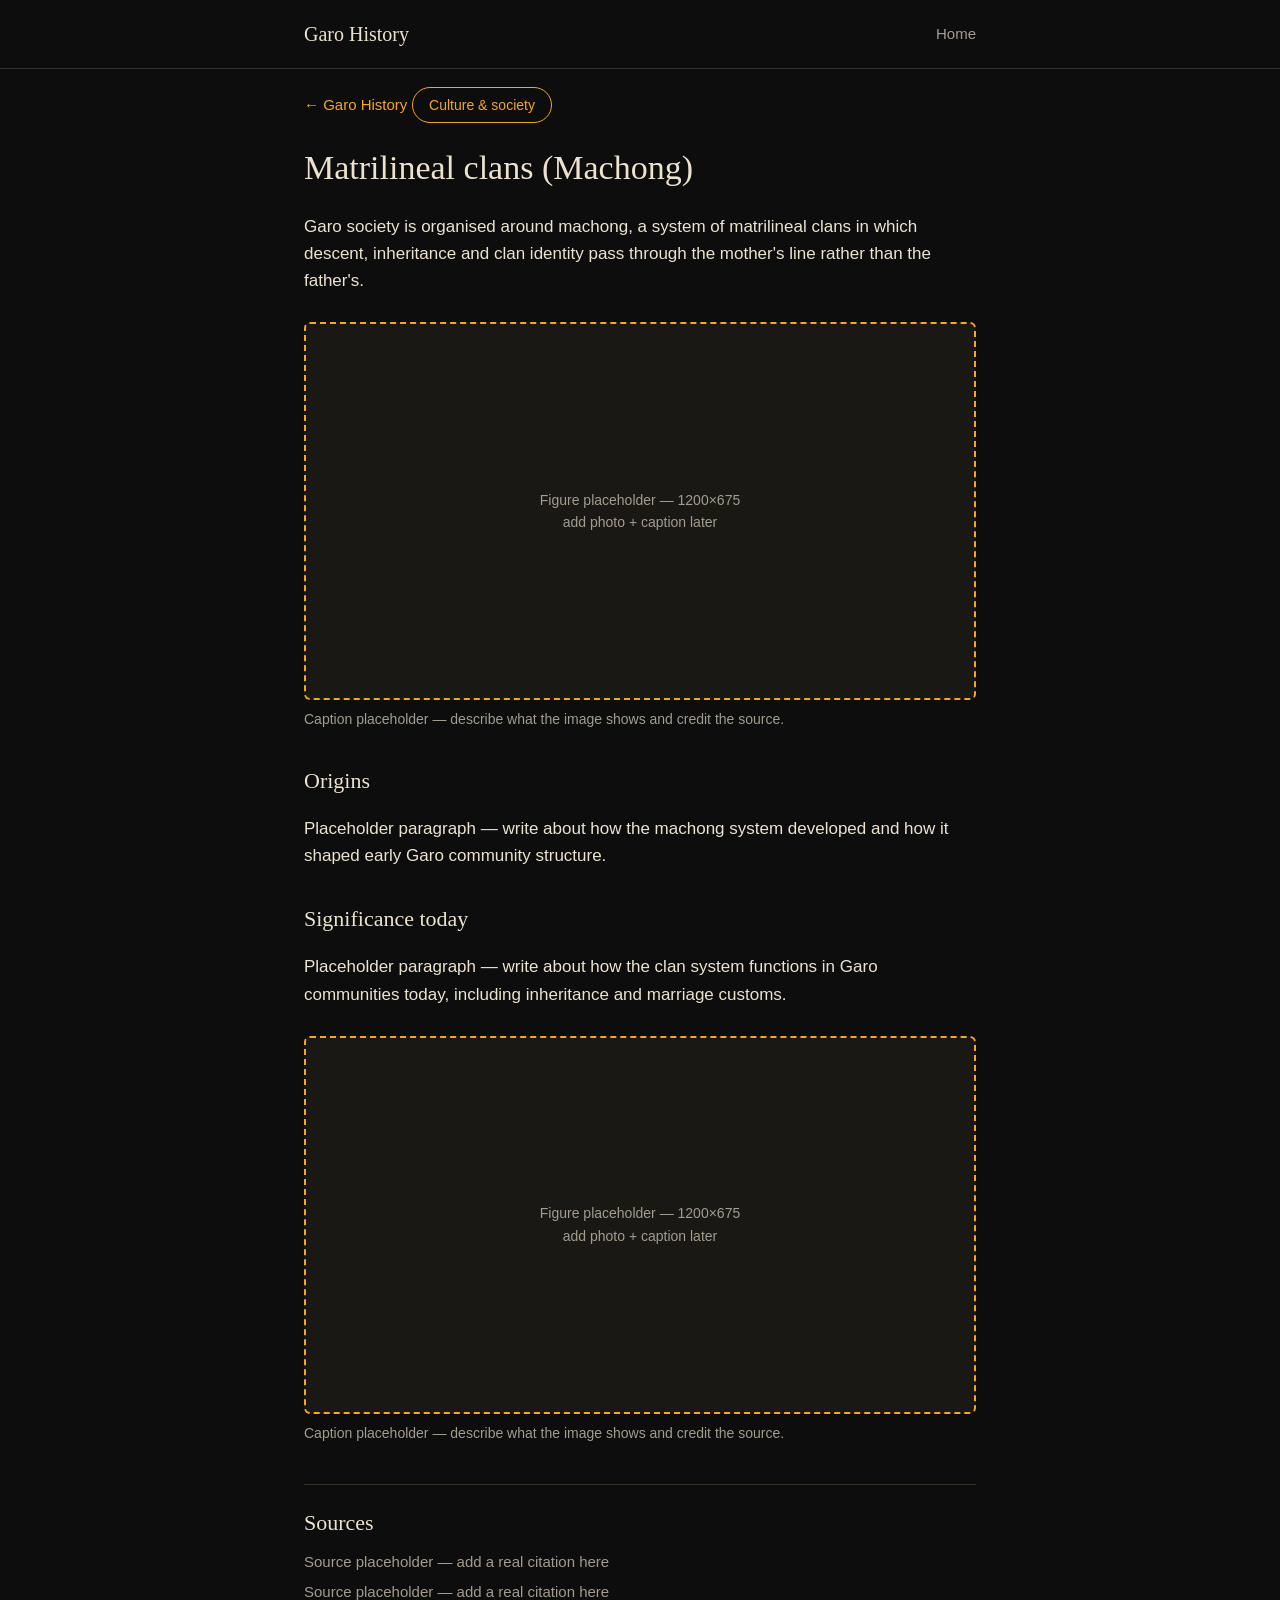
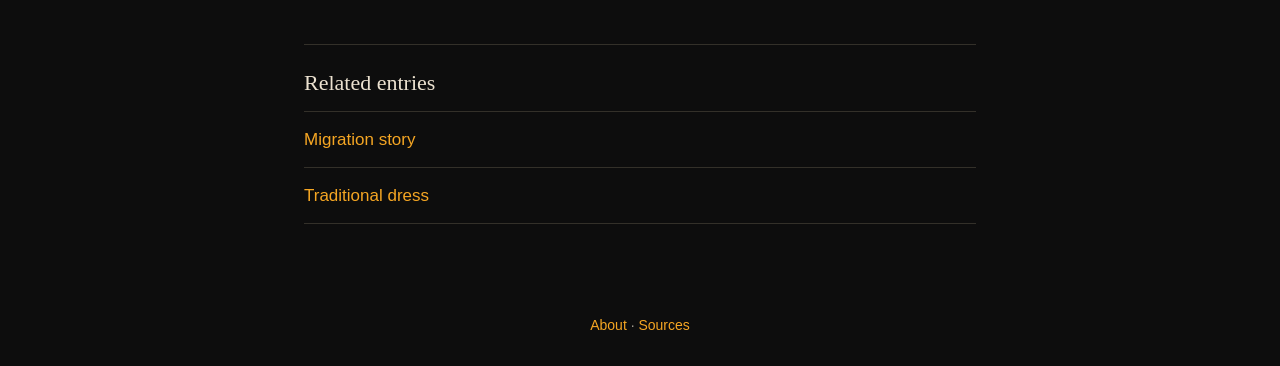
==== matrilineal-clans.html @ fbadb8e1 "Initial Commit : The Garos Project Boilerplate" ====
<!DOCTYPE html>
<html lang="en">
<head>
  <meta charset="UTF-8">
  <meta name="viewport" content="width=device-width, initial-scale=1.0">
  <title>Matrilineal clans (Machong) — Garo History</title>
  <meta name="description" content="How Garo society is organised through the mother's line, and what the machong clan system means today.">
  <link rel="stylesheet" href="/assets/css/style.css">
</head>
<body>

  <div id="site-header"></div>

  <main class="wrap">

    <a class="back-link" href="/index.html">← Garo History</a>

    <div class="meta-box">Culture &amp; society</div>

    <h1>Matrilineal clans (Machong)</h1>

    <p>
      Garo society is organised around machong, a system of matrilineal clans
      in which descent, inheritance and clan identity pass through the mother's
      line rather than the father's.
    </p>

    <figure>
      <div class="figure-placeholder">
        Figure placeholder — 1200×675<br>add photo + caption later
      </div>
      <figcaption>Caption placeholder — describe what the image shows and credit the source.</figcaption>
    </figure>

    <h2>Origins</h2>
    <p>
      Placeholder paragraph — write about how the machong system developed
      and how it shaped early Garo community structure.
    </p>

    <h2>Significance today</h2>
    <p>
      Placeholder paragraph — write about how the clan system functions in
      Garo communities today, including inheritance and marriage customs.
    </p>

    <figure>
      <div class="figure-placeholder">
        Figure placeholder — 1200×675<br>add photo + caption later
      </div>
      <figcaption>Caption placeholder — describe what the image shows and credit the source.</figcaption>
    </figure>

    <div class="section-block">
      <h2>Sources</h2>
      <ul class="sources-list">
        <li>Source placeholder — add a real citation here</li>
        <li>Source placeholder — add a real citation here</li>
      </ul>
    </div>

    <div class="section-block">
      <h2>Related entries</h2>
      <ul class="related-list">
        <li><a href="/migration-story.html">Migration story</a></li>
        <li><a href="/traditional-dress.html">Traditional dress</a></li>
      </ul>
    </div>

  </main>

  <div id="site-footer"></div>

  <script src="/assets/js/include.js"></script>
</body>
</html>
---- assets/css/style.css ----
/* ============================================
   Color & type tokens — change the site's whole
   look by editing this block only.
   ============================================ */
:root {
  --color-bg: #0d0d0d;
  --color-bg-alt: #1a1815;
  --color-text: #ece2d0;
  --color-muted: #a39c8f;
  --color-border: #333029;

  --color-accent: #f5a623;       /* orange — links, dates, primary accent */
  --color-accent-dark: #ffc266;  /* lighter orange for hover on dark bg */
  --color-highlight: #f5a623;    /* borders, tags, emphasis */
  --color-highlight-bg: transparent; /* meta-box stays outline-style, no fill */

  --font-heading: Georgia, 'Times New Roman', serif;
  --font-body: -apple-system, BlinkMacSystemFont, 'Segoe UI', Helvetica, Arial, sans-serif;

  --max-width: 720px;
}

* { box-sizing: border-box; }

body {
  margin: 0;
  background: var(--color-bg);
  color: var(--color-text);
  font-family: var(--font-body);
  font-size: 17px;
  line-height: 1.6;
}

a {
  color: var(--color-accent);
  text-decoration: none;
  font-weight: 500;
}
a:hover {
  color: var(--color-accent-dark);
}

.wrap {
  max-width: var(--max-width);
  margin: 0 auto;
  padding: 0 24px;
}

/* ---------- Header (injected by include.js) ---------- */
.site-header {
  border-bottom: 1px solid var(--color-border);
  padding: 18px 0;
}
.site-header .wrap {
  display: flex;
  justify-content: space-between;
  align-items: center;
}
.site-header .site-name {
  font-family: var(--font-heading);
  font-size: 20px;
  font-weight: normal;
  color: var(--color-text);
}
.site-header nav a {
  margin-left: 20px;
  color: var(--color-muted);
  font-size: 15px;
  text-decoration: none;
  font-weight: 400;
}
.site-header nav a:hover {
  color: var(--color-accent);
}

/* ---------- Hero banner (home page only) ---------- */
.hero {
  margin: 40px 0 32px;
}
.hero-placeholder {
  width: 100%;
  aspect-ratio: 16 / 6;
  border: 2px dashed var(--color-accent);
  background: var(--color-bg-alt);
  border-radius: 6px;
  display: flex;
  align-items: center;
  justify-content: center;
  color: var(--color-muted);
  font-size: 14px;
  text-align: center;
  padding: 16px;
}

/* ---------- Page titles ---------- */
h1 {
  font-family: var(--font-heading);
  font-size: 34px;
  font-weight: normal;
  margin: 0 0 8px;
}
h2 {
  font-family: var(--font-heading);
  font-size: 22px;
  font-weight: normal;
  margin: 32px 0 10px;
}
.subtitle {
  color: var(--color-muted);
  font-size: 17px;
  margin: 0 0 32px;
}

/* ---------- Home page: flat entry list ---------- */
.entry-list {
  border-top: 1px solid var(--color-border);
}
.entry-row {
  display: block;
  padding: 18px 24px;
  margin: 0 -24px;
  border-bottom: 1px solid var(--color-border);
  text-decoration: none;
}
.entry-row:hover {
  background: var(--color-accent);
}
.entry-row .entry-title {
  color: var(--color-text);
  font-size: 19px;
  font-weight: normal;
}
.entry-row:hover .entry-title,
.entry-row:hover .entry-desc {
  color: var(--color-bg);
}
.entry-row .entry-desc {
  color: var(--color-muted);
  font-size: 15px;
  margin-top: 4px;
}

/* ---------- Content page ---------- */
.back-link {
  display: inline-block;
  margin: 24px 0 16px;
  font-size: 15px;
}
.meta-box {
  display: inline-block;
  border: 1px solid var(--color-highlight);
  background: var(--color-highlight-bg);
  color: var(--color-accent);
  font-size: 14px;
  font-weight: 500;
  padding: 6px 16px;
  border-radius: 999px;
  margin-bottom: 18px;
}

/* ---------- Figure placeholder (content pages) ---------- */
figure {
  margin: 28px 0;
}
.figure-placeholder {
  width: 100%;
  aspect-ratio: 16 / 9;
  border: 2px dashed var(--color-highlight);
  background: var(--color-bg-alt);
  border-radius: 6px;
  display: flex;
  align-items: center;
  justify-content: center;
  color: var(--color-muted);
  font-size: 14px;
  text-align: center;
  padding: 16px;
}
figcaption {
  color: var(--color-muted);
  font-size: 14px;
  margin-top: 8px;
}

/* ---------- Sources & Related entries ---------- */
.section-block {
  border-top: 1px solid var(--color-border);
  margin-top: 40px;
  padding-top: 20px;
}
.section-block h2 { margin-top: 0; }
.sources-list, .related-list {
  list-style: none;
  padding: 0;
  margin: 0;
}
.sources-list li {
  color: var(--color-muted);
  font-size: 15px;
  margin-bottom: 6px;
}
.related-list li {
  padding: 14px 0;
  border-bottom: 1px solid var(--color-border);
}
.related-list li:first-child { border-top: 1px solid var(--color-border); }

/* ---------- Footer ---------- */
.site-footer {
  margin-top: 60px;
  padding: 30px 0;
  text-align: center;
  color: var(--color-muted);
  font-size: 14px;
}
.site-footer a {
  color: var(--color-accent);
  text-decoration: none;
}
.site-footer a:hover {
  color: var(--color-accent-dark);
}
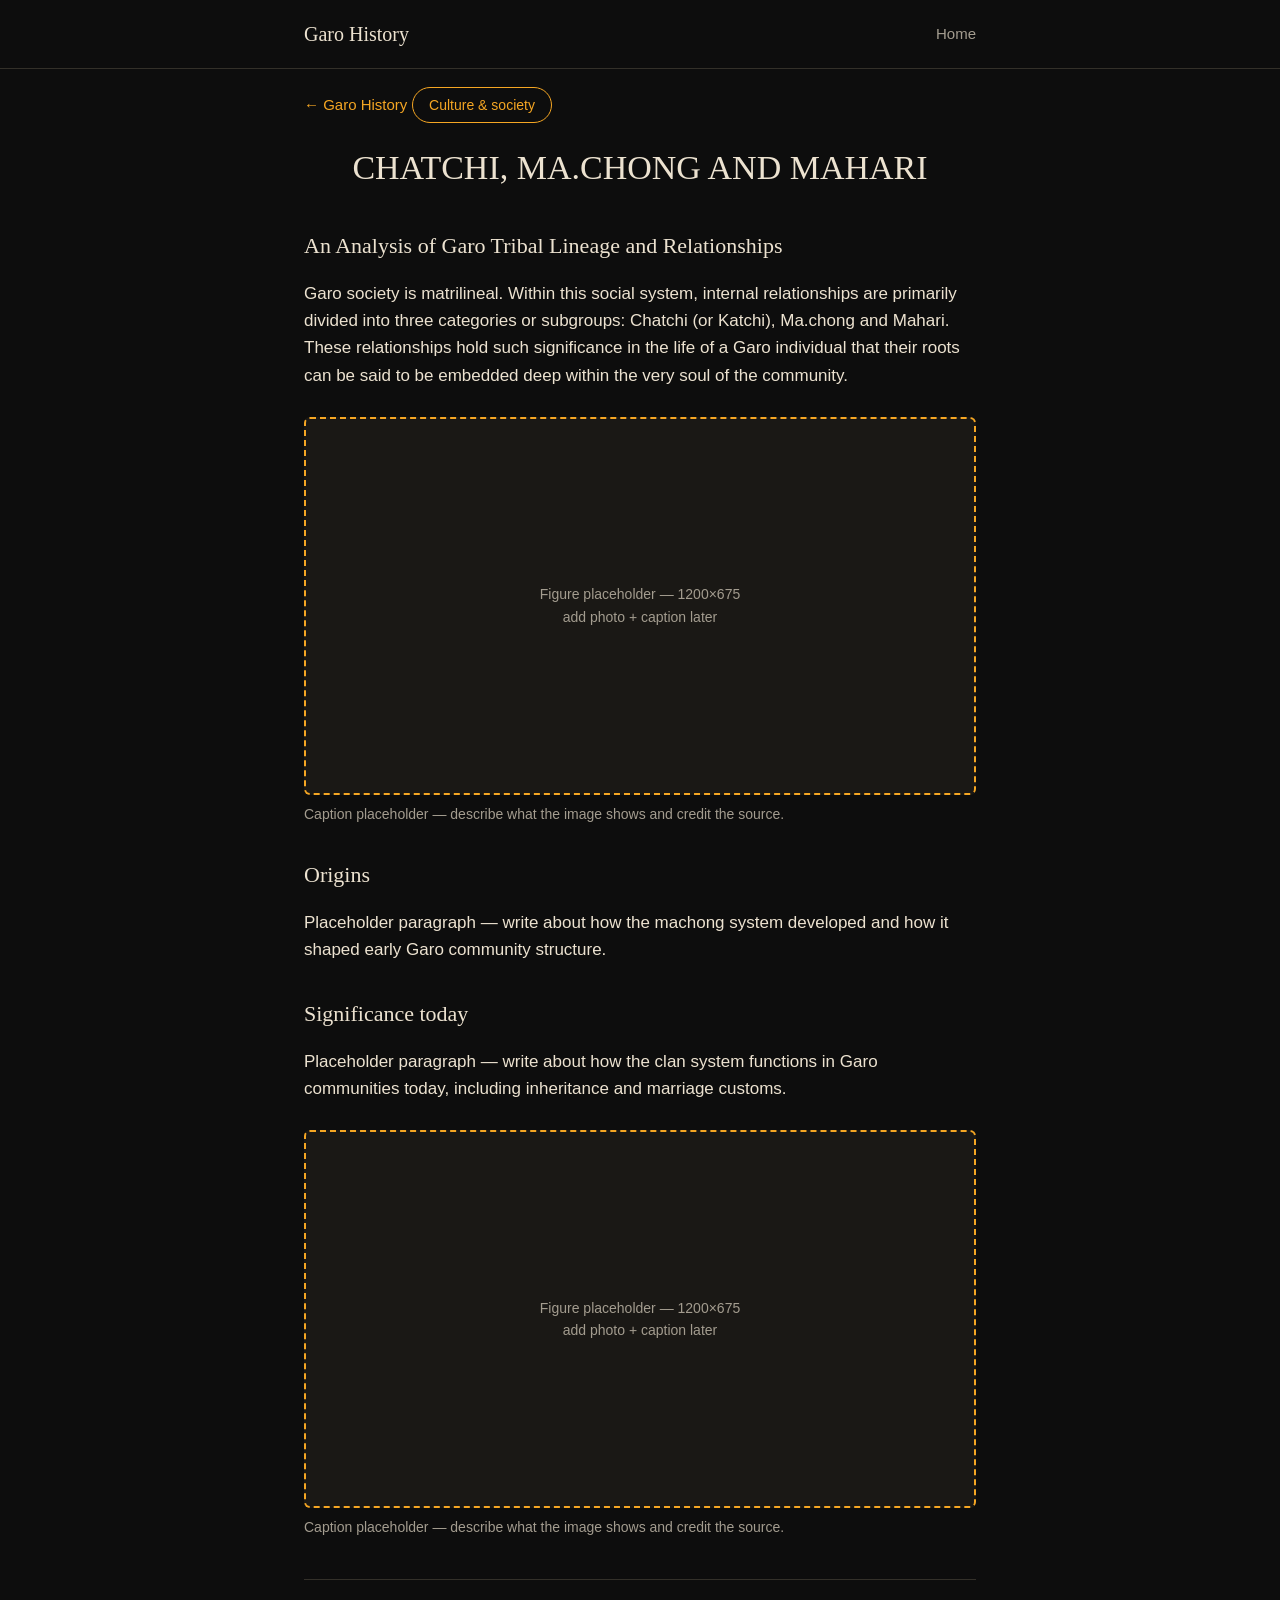
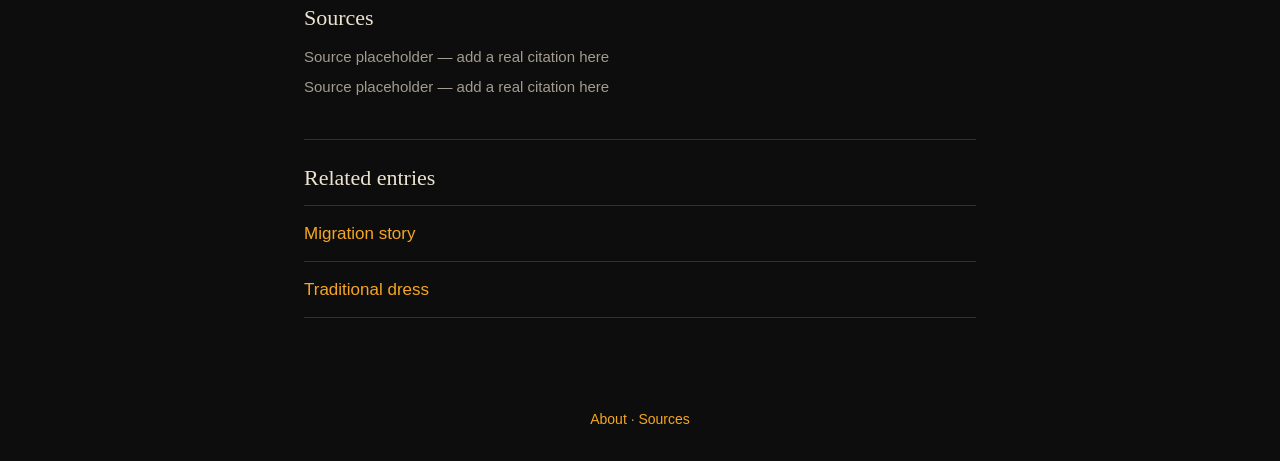
==== commit 9d2283a6: "Add blog document Matrilineal Clan" ====
--- a/matrilineal-clans.html
+++ b/matrilineal-clans.html
@@ -17,12 +17,11 @@
 
     <div class="meta-box">Culture &amp; society</div>
 
-    <h1>Matrilineal clans (Machong)</h1>
+    <h1>CHATCHI, MA.CHONG AND MAHARI </h1>
+    <h2>An Analysis of Garo Tribal Lineage and Relationships</h2>
 
     <p>
-      Garo society is organised around machong, a system of matrilineal clans
-      in which descent, inheritance and clan identity pass through the mother's
-      line rather than the father's.
+      Garo society is matrilineal. Within this social system, internal relationships are primarily divided into three categories or subgroups: Chatchi (or Katchi), Ma.chong and Mahari. These relationships hold such significance in the life of a Garo individual that their roots can be said to be embedded deep within the very soul of the community. 
     </p>
 
     <figure>
--- a/assets/css/style.css
+++ b/assets/css/style.css
@@ -77,19 +77,12 @@
 .hero {
   margin: 40px 0 32px;
 }
-.hero-placeholder {
+.hero-image {
   width: 100%;
   aspect-ratio: 16 / 6;
-  border: 2px dashed var(--color-accent);
-  background: var(--color-bg-alt);
+  object-fit: contain;
   border-radius: 6px;
-  display: flex;
-  align-items: center;
-  justify-content: center;
-  color: var(--color-muted);
-  font-size: 14px;
-  text-align: center;
-  padding: 16px;
+  display: block;
 }
 
 /* ---------- Page titles ---------- */
@@ -98,6 +91,7 @@
   font-size: 34px;
   font-weight: normal;
   margin: 0 0 8px;
+  text-align: center;
 }
 h2 {
   font-family: var(--font-heading);
@@ -109,6 +103,7 @@
   color: var(--color-muted);
   font-size: 17px;
   margin: 0 0 32px;
+  text-align: center;
 }
 
 /* ---------- Home page: flat entry list ---------- */
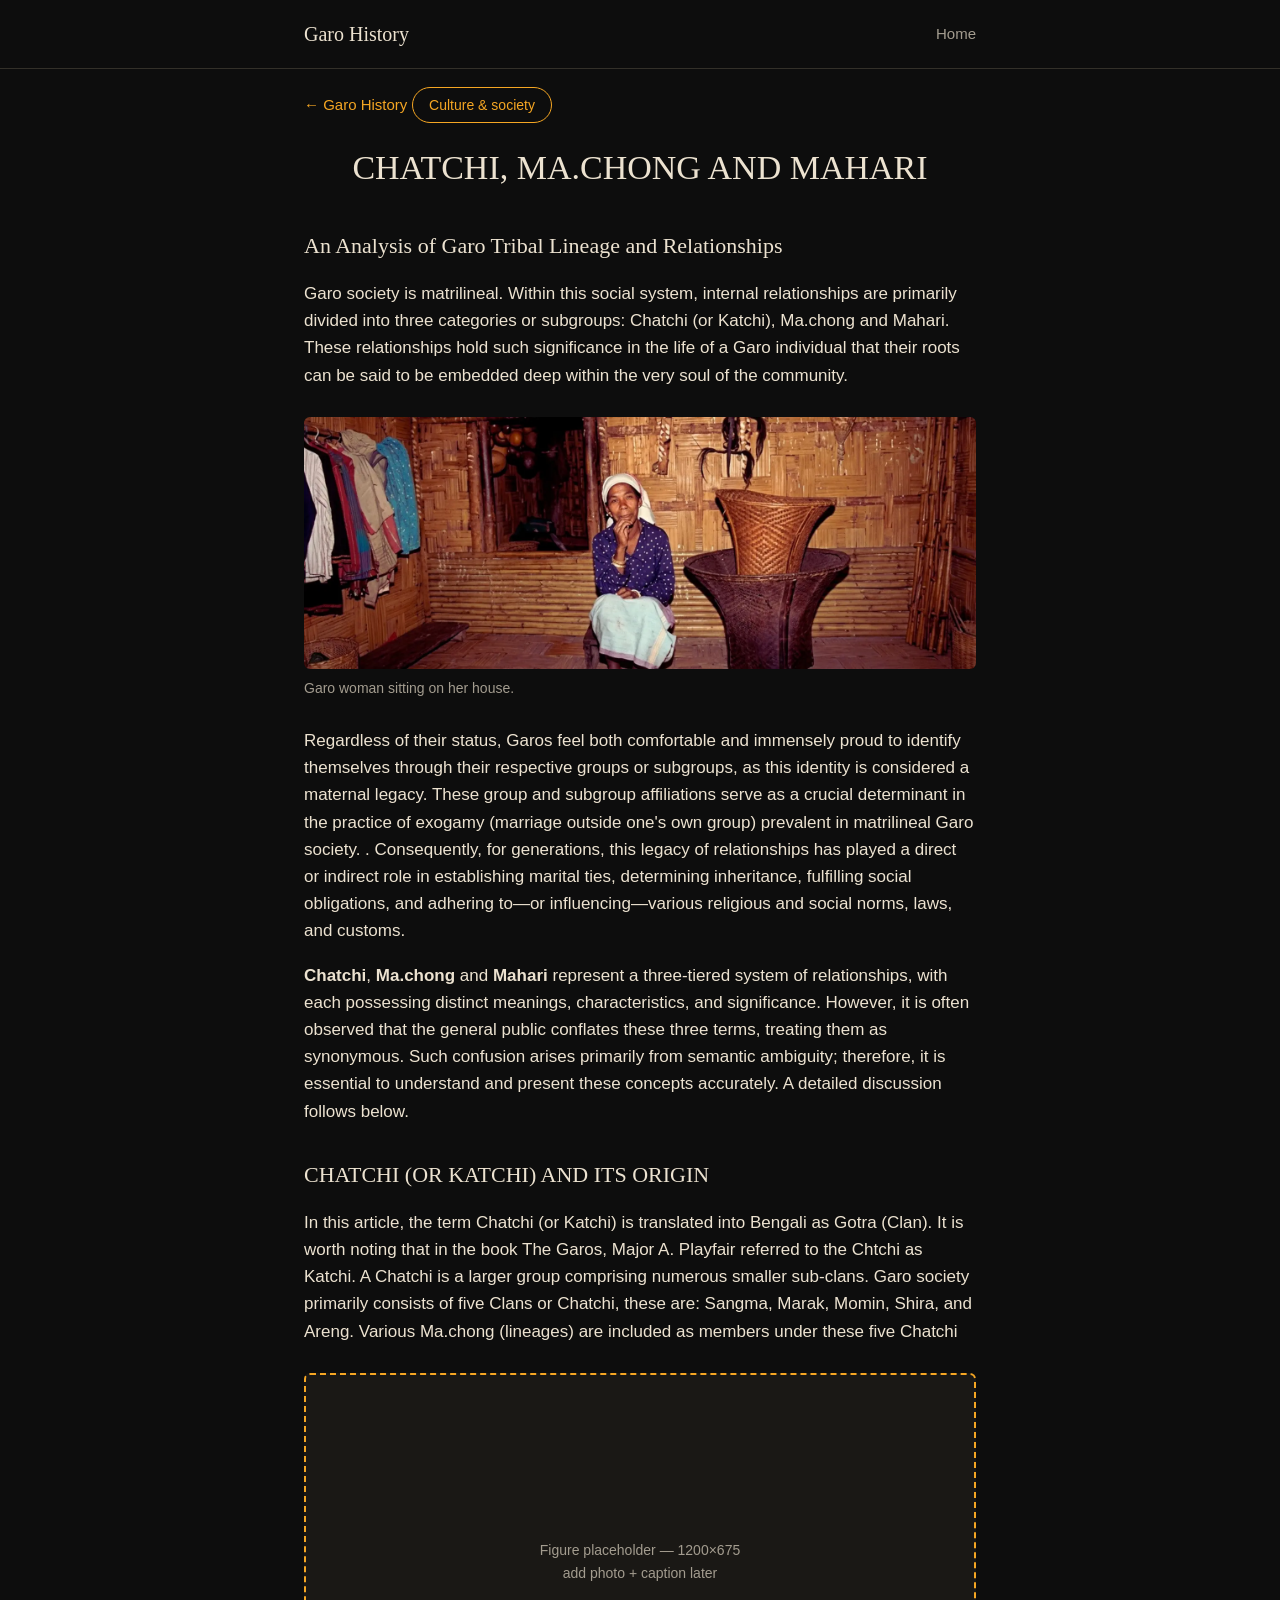
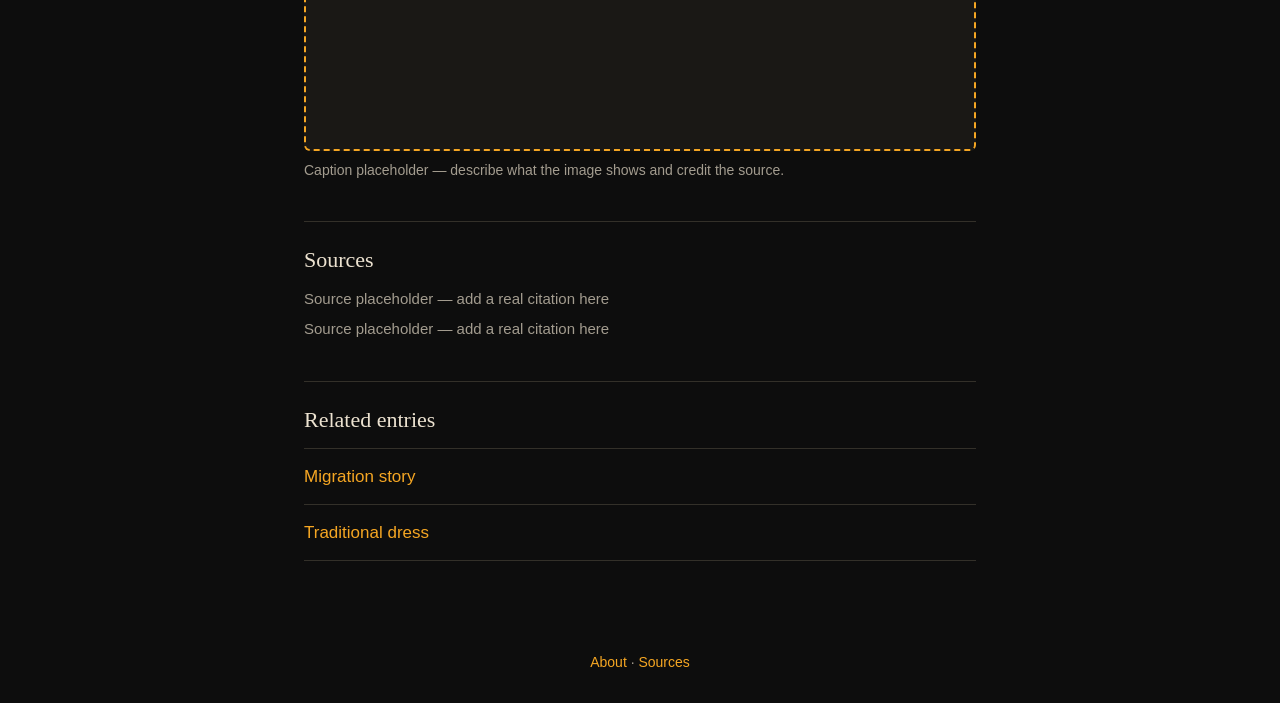
==== commit 94a92717: "Add article and figure image" ====
--- a/matrilineal-clans.html
+++ b/matrilineal-clans.html
@@ -25,22 +25,22 @@
     </p>
 
     <figure>
-      <div class="figure-placeholder">
-        Figure placeholder — 1200×675<br>add photo + caption later
-      </div>
-      <figcaption>Caption placeholder — describe what the image shows and credit the source.</figcaption>
+      <img class="figure-image" src="./assets/images/garo-woman.webp" alt="A garo woman sitting on her house">
+      <figcaption>Garo woman sitting on her house.</figcaption>
     </figure>
 
-    <h2>Origins</h2>
+    <!--<h2>Origins</h2>-->
     <p>
-      Placeholder paragraph — write about how the machong system developed
-      and how it shaped early Garo community structure.
+      Regardless of their status, Garos feel both comfortable and immensely proud to identify themselves through their respective groups or subgroups, as this identity is considered a maternal legacy. These group and subgroup affiliations serve as a crucial determinant in the practice of exogamy (marriage outside one's own group) prevalent in matrilineal Garo society.
+      . Consequently, for generations, this legacy of relationships has played a direct or indirect role in establishing marital ties, determining inheritance, fulfilling social obligations, and adhering to—or influencing—various religious and social norms, laws, and customs. 
+    </p>
+    <p>
+      <b>Chatchi</b>, <b>Ma.chong</b> and <b>Mahari</b> represent a three-tiered system of relationships, with each possessing distinct meanings, characteristics, and significance. However, it is often observed that the general public conflates these three terms, treating them as synonymous. Such confusion arises primarily from semantic ambiguity; therefore, it is essential to understand and present these concepts accurately. A detailed discussion follows below.
     </p>
 
-    <h2>Significance today</h2>
+    <h2>CHATCHI (OR KATCHI) AND ITS ORIGIN</h2>
     <p>
-      Placeholder paragraph — write about how the clan system functions in
-      Garo communities today, including inheritance and marriage customs.
+      In this article, the term Chatchi (or Katchi) is translated into Bengali as Gotra (Clan). It is worth noting that in the book The Garos, Major A. Playfair referred to the Chtchi as Katchi. A Chatchi is a larger group comprising numerous smaller sub-clans. Garo society primarily consists of five Clans or Chatchi, these are: Sangma, Marak, Momin, Shira, and Areng. Various Ma.chong (lineages) are included as members under these five Chatchi
     </p>
 
     <figure>
--- a/assets/css/style.css
+++ b/assets/css/style.css
@@ -157,6 +157,7 @@
 figure {
   margin: 28px 0;
 }
+/*-- Place holder style for figure images */
 .figure-placeholder {
   width: 100%;
   aspect-ratio: 16 / 9;
@@ -171,6 +172,15 @@
   text-align: center;
   padding: 16px;
 }
+
+.figure-image {
+  width: 100%;
+  height: auto;
+  display: block;
+  border-radius: 6px;
+}
+
+
 figcaption {
   color: var(--color-muted);
   font-size: 14px;
